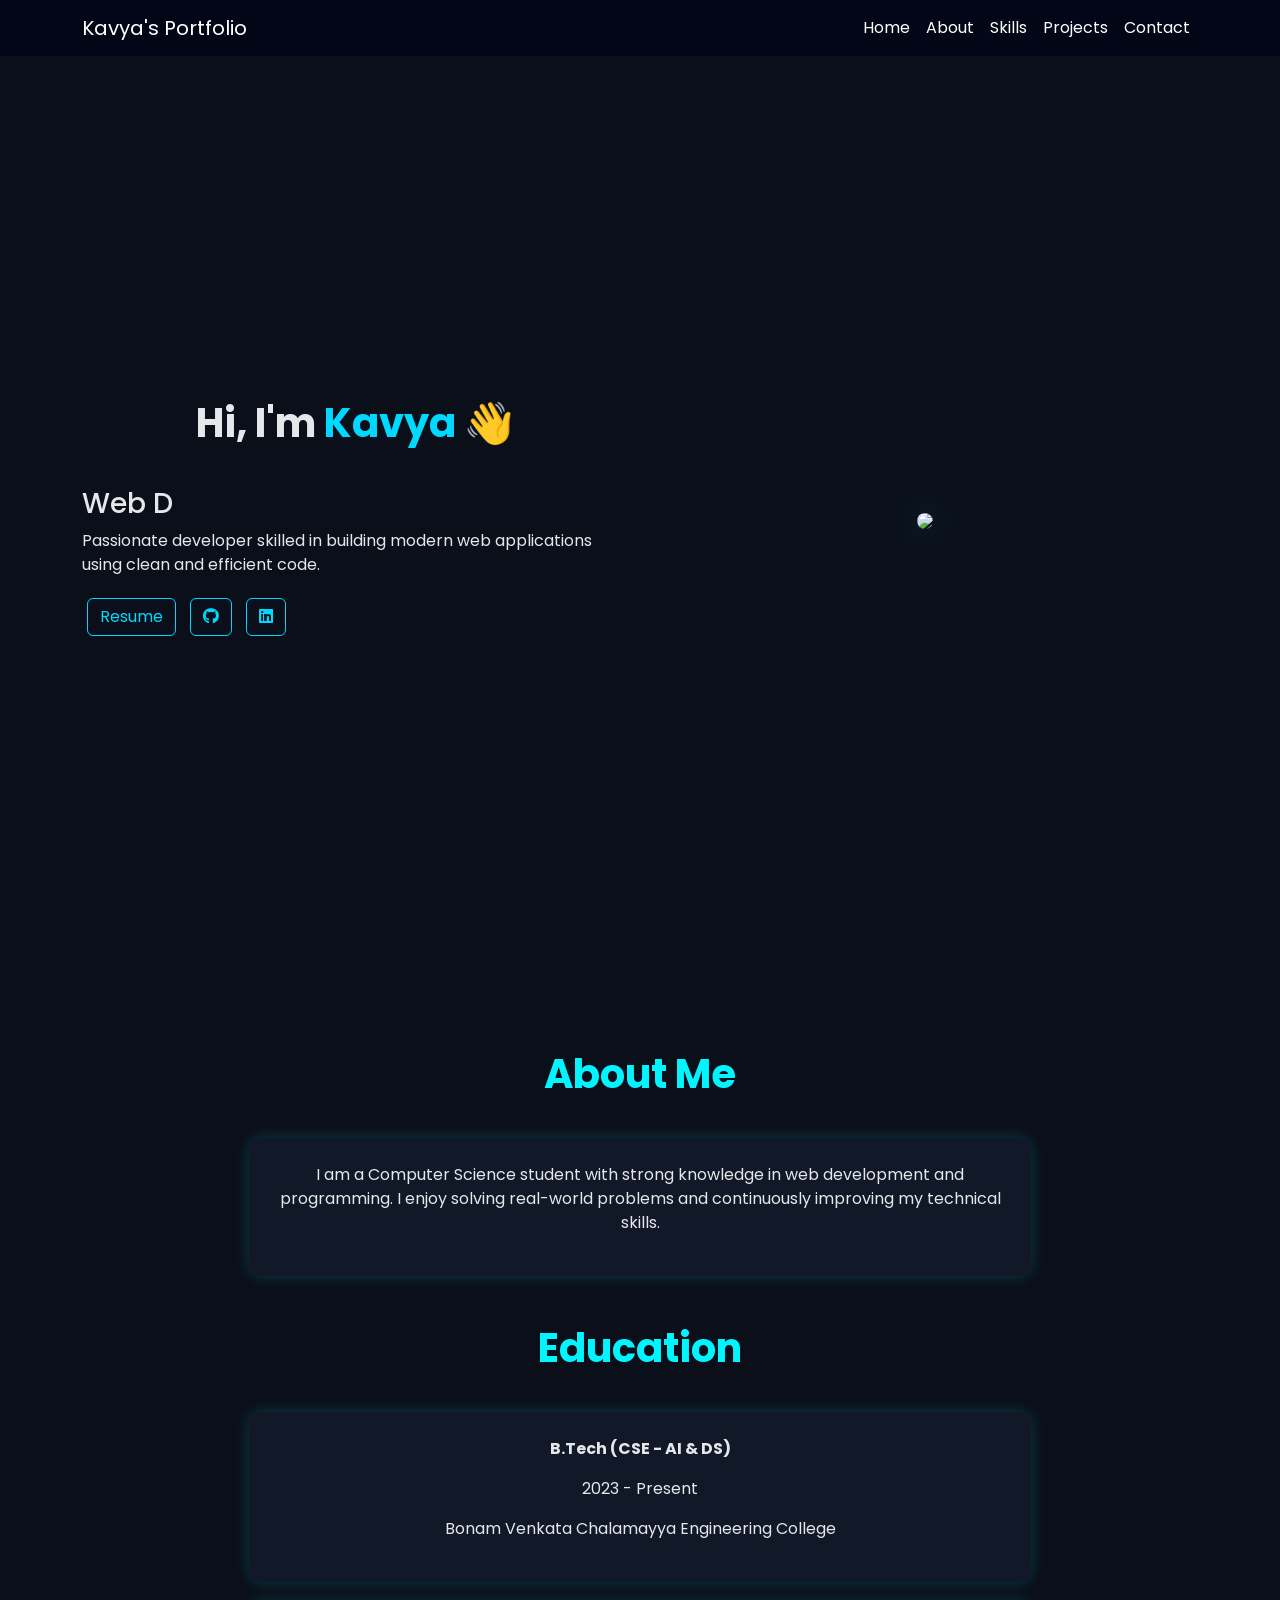
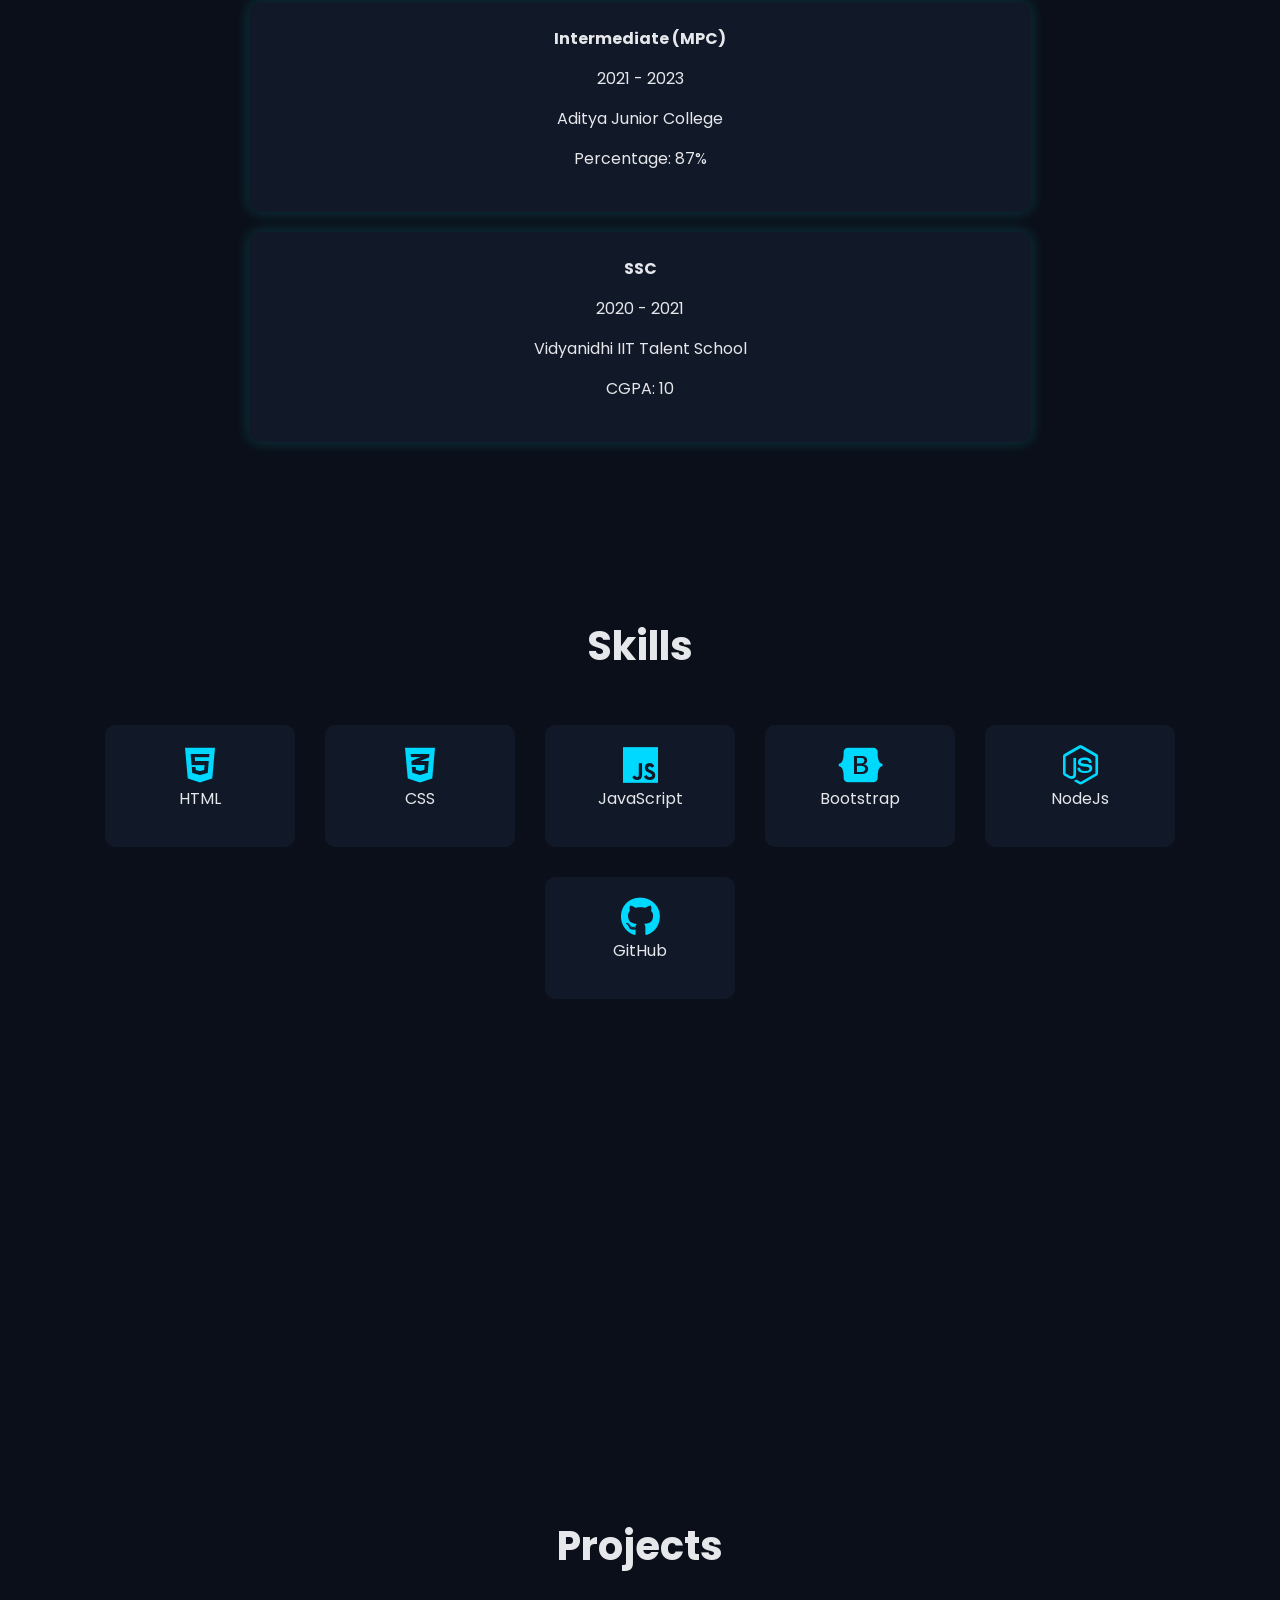
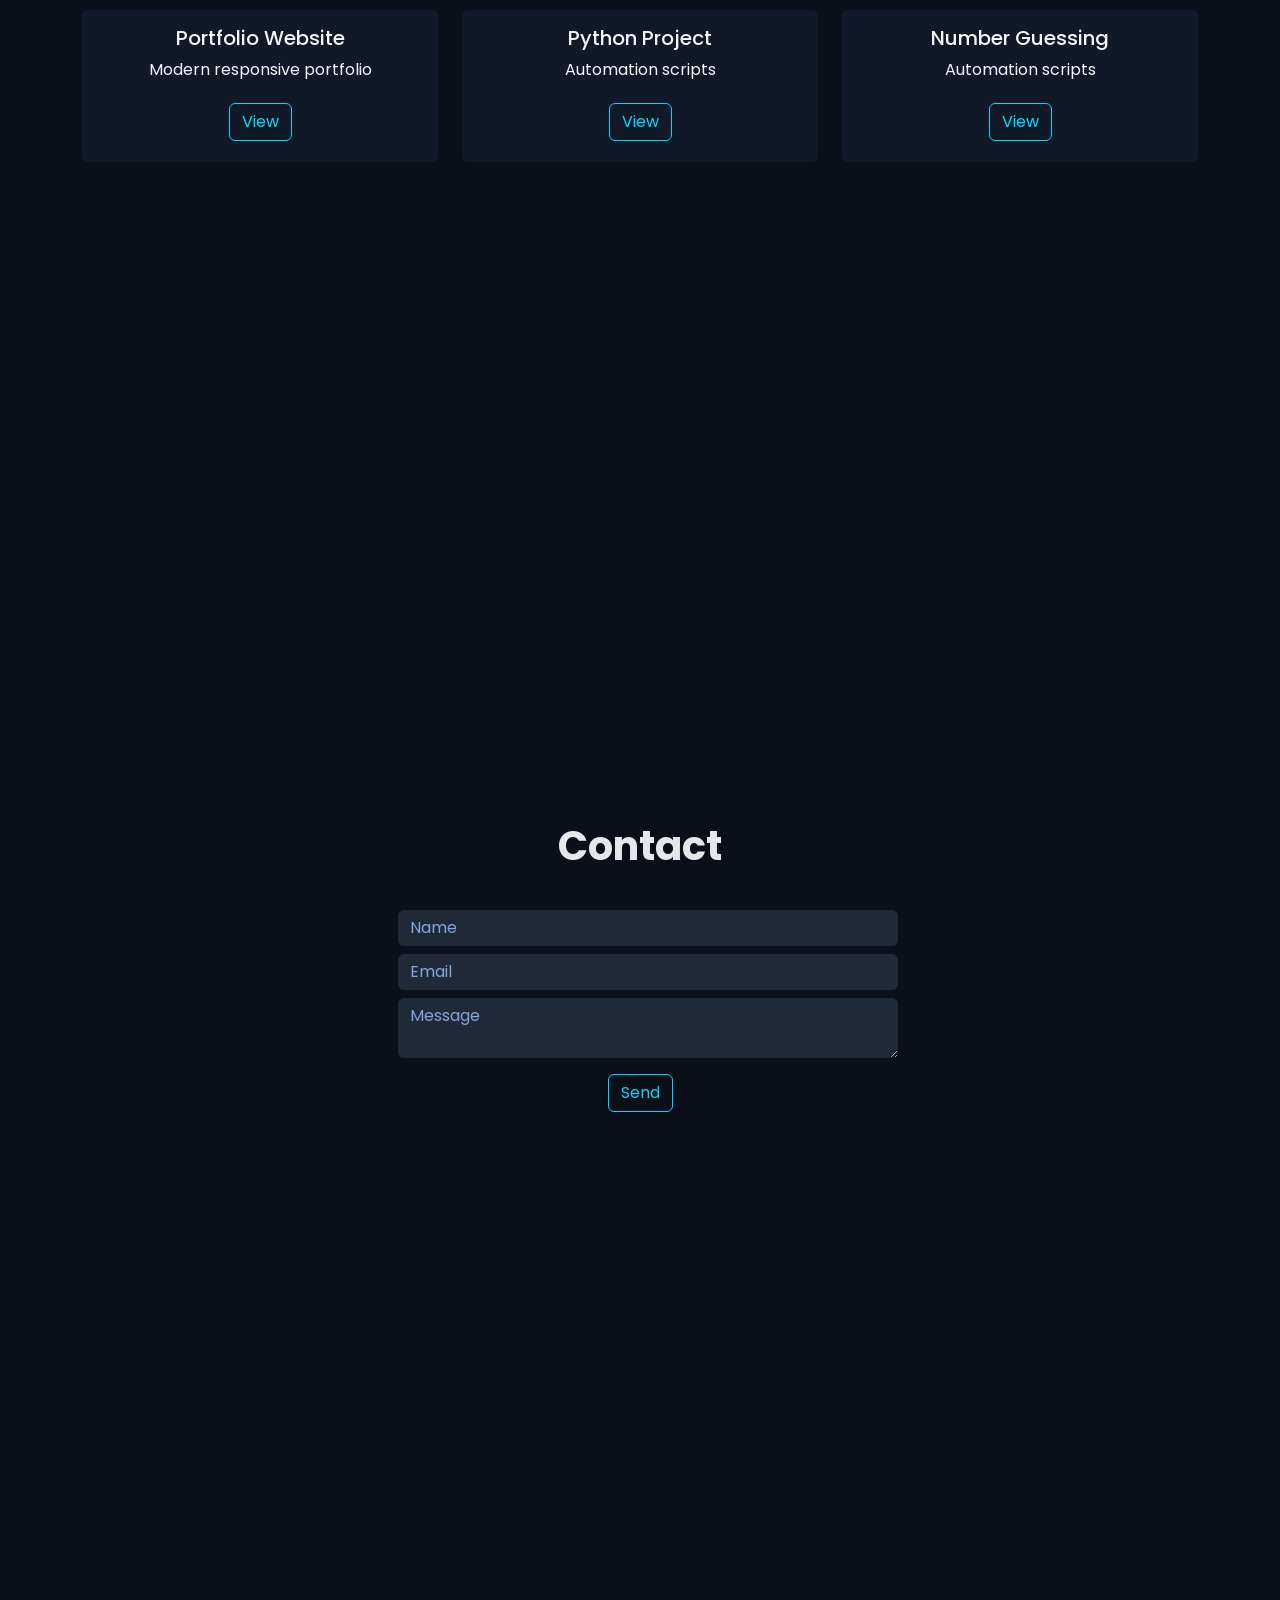
==== portfolio.html @ 332cfcb6 "first commit" ====
<!DOCTYPE html>
<html lang="en">
<head>
<meta charset="UTF-8">
<meta name="viewport" content="width=device-width, initial-scale=1.0">

<title>Kavya Portfolio</title>

<link href="https://fonts.googleapis.com/css2?family=Poppins:wght@300;400;600;700&display=swap" rel="stylesheet">

<link href="https://cdn.jsdelivr.net/npm/bootstrap@5.3.0/dist/css/bootstrap.min.css" rel="stylesheet">

<link href="https://unpkg.com/aos@2.3.1/dist/aos.css" rel="stylesheet">

<link rel="stylesheet" href="https://cdnjs.cloudflare.com/ajax/libs/font-awesome/6.5.0/css/all.min.css">

<link rel="stylesheet" href="portfolio.css">
</head>

<body>

<nav class="navbar navbar-expand-lg fixed-top">
<div class="container">
<a class="navbar-brand text-white">Kavya's Portfolio</a>

<ul class="navbar-nav ms-auto align-items-center">
<li><a class="nav-link text-white" href="#home">Home</a></li>
<li><a class="nav-link text-white" href="#about">About</a></li>
<li><a class="nav-link text-white" href="#skills">Skills</a></li>
<li><a class="nav-link text-white" href="#projects">Projects</a></li>
<li><a class="nav-link text-white" href="#contact">Contact</a></li>
</ul>
</div>
</nav>

<section id="home" class="section">
<div class="container">
<div class="row align-items-center">

<div class="col-md-6">
<h1>Hi, I'm <span class="highlight">Kavya</span> 👋</h1>
<h3 id="typing"></h3>

<p>
Passionate developer skilled in building modern web applications using clean and efficient code.
</p>

<a href="../Merged_20260314_2039.pdf" class="btn btn-custom">Resume</a>
<a href="https://github.com/dashboard" class="btn btn-custom"><i class="fab fa-github"></i></a>
<a href="https://www.linkedin.com/in/satya-kavyasri-kommula-8b9a56317/" class="btn btn-custom"><i class="fab fa-linkedin"></i></a>
</div>

<div class="col-md-6 text-center">
<img src="https://i.imgur.com/8Km9tLL.jpg" class="profile-img">
</div>

</div>
</div>
</section>

<!-- ABOUT -->
<section id="about" class="section text-center">
<div class="container">

<h1 class="section-title">About Me</h1>

<div class="card-box">
<p>
I am a Computer Science student with strong knowledge in web development and programming.
I enjoy solving real-world problems and continuously improving my technical skills.
</p>
</div>

<h1 class="section-title mt-5">Education</h1>

<div class="card-box">
<p><strong>B.Tech (CSE - AI & DS)</strong></p>
<p>2023 - Present</p>
<p>Bonam Venkata Chalamayya Engineering College</p>
</div>

<div class="card-box">
<p><strong>Intermediate (MPC)</strong></p>
<p>2021 - 2023</p>
<p>Aditya Junior College</p>
<p>Percentage: 87%</p>
</div>

<div class="card-box">
<p><strong>SSC</strong></p>
<p>2020 - 2021</p>
<p>Vidyanidhi IIT Talent School</p>
<p>CGPA: 10</p>
</div>

</div>
</section>

<section id="skills" class="section text-center">
<div class="container">

<h1>Skills</h1>

<div class="row justify-content-center">

<div class="col-md-2 skill-card"><i class="fab fa-html5"></i><p>HTML</p></div>
<div class="col-md-2 skill-card"><i class="fab fa-css3-alt"></i><p>CSS</p></div>
<div class="col-md-2 skill-card"><i class="fab fa-js"></i><p>JavaScript</p></div>
<div class="col-md-2 skill-card"><i class="fab fa-bootstrap"></i><p>Bootstrap</p></div>
<div class="col-md-2 skill-card"><i class="fab fa-node-js"></i><p>NodeJs</p></div>
<div class="col-md-2 skill-card"><i class="fab fa-github"></i><p>GitHub</p></div>

</div>
</div>
</section>

<!-- PROJECTS -->
<section id="projects" class="section text-center">
<div class="container">

<h1 >Projects</h1>

<div class="row justify-content-center">

<div class="col-md-4">
<div class="card">
<div class="card-body"  style="color: whitesmoke;">
<h5>Portfolio Website</h5>
<p>Modern responsive portfolio</p>
<a href="#" class="btn btn-custom">View</a>
</div>
</div>
</div>

<div class="col-md-4">
<div class="card">
<div class="card-body" style="color: whitesmoke;">
<h5>Python Project</h5>
<p>Automation scripts</p>
<a href="#" class="btn btn-custom">View</a>
</div>
</div>
</div>

<div class="col-md-4">
<div class="card">
<div class="card-body" style="color: whitesmoke;">
<h5>Number Guessing</h5>
<p>Automation scripts</p>
<a href="#" class="btn btn-custom">View</a>
</div>
</div>
</div>

</div>
</div>
</section>

<!-- CONTACT -->
<section id="contact" class="section text-center">
<div class="container">

<h1>Contact</h1>

<form class="contact-form">
<input class="form-control m-2" placeholder="Name">
<input class="form-control m-2" placeholder="Email">
<textarea class="form-control m-2" placeholder="Message"></textarea>
<button class="btn btn-custom m-2">Send</button>
</form>

</div>
</section>

<script src="https://unpkg.com/aos@2.3.1/dist/aos.js"></script>
<script>
AOS.init();

// Typing Effect
const text = ["Web Developer", "Python Developer", "Problem Solver"];
let i=0,j=0,current="",isDeleting=false;

function type(){
current=text[i];
document.getElementById("typing").textContent=current.substring(0,j);

if(!isDeleting && j<current.length) j++;
else if(isDeleting && j>0) j--;
else{
isDeleting=!isDeleting;
if(!isDeleting) i=(i+1)%text.length;
}
setTimeout(type,isDeleting?50:100);
}
type();
</script>

</body>
</html>
---- portfolio.css ----
body{
    margin:0;
    font-family:'Poppins',sans-serif;
    background:#0b0f19;
    color:#e5e7eb;
    padding-top:70px;
}

/* NAVBAR */
.navbar{
    background:#020617;
    backdrop-filter: blur(10px);
}

/* SECTION */
.section{
    min-height:100vh;
    padding:100px 0;
    display:flex;
    align-items:flex-start;
}

/* HOME CENTER ALIGN */
#home{
    align-items:center;
}

/* HEADINGS */
.section h1{
    width:100%;
    text-align:center;
    margin-bottom:40px;
    font-weight:700;
}

/* TEXT */
.highlight{
    color:#00d9ff;
}

/* IMAGE */
.profile-img{
    width:250px;
    border-radius:20px;
    box-shadow:0 0 40px rgba(0,217,255,0.4);
}

/* BUTTON */
.btn-custom{
    border:1px solid #00d9ff;
    color:#00d9ff;
    margin:5px;
}
.btn-custom:hover{
    background:#00d9ff;
    color:#000;
    transform:scale(1.1);
}

/* SKILLS */
.skill-card{
    margin:15px;
    padding:20px;
    background:#111827;
    border-radius:10px;
    transition:0.3s;
}
.skill-card i{
    font-size:40px;
    color:#00d9ff;
}
.skill-card:hover{
    transform:translateY(-10px);
}

/* CARD */
.card{
    background:#111827;
    border:none;
    transition:0.3s;
}
.card:hover{
    transform:scale(1.05);
    box-shadow:0 0 20px rgba(0,217,255,0.3);
}

/* FORM */
.contact-form{
    width:100%;
    max-width:500px;
    margin:auto;
}
.form-control{
    background:#1f2937;
    border:none;
    color:white;
}
.form-control::placeholder{
    color:#83a5e0;
}

/* SMOOTH SCROLL */
html{
    scroll-behavior:smooth;
}
.section {
    padding: 80px 0;
    background: #0B0F19;
}

.section-title {
    color: #00F5FF;
    margin-bottom: 20px;
}

/* CARD STYLE */
.card-box {
    background: #111827;
    color: #E5E7EB;
    padding: 25px;
    margin: 20px auto;
    border-radius: 12px;
    width: 70%;
    box-shadow: 0 0 15px rgba(0, 245, 255, 0.2);
    transition: 0.3s;
}

/* HOVER EFFECT */
.card-box:hover {
    transform: translateY(-5px);
    box-shadow: 0 0 25px rgba(0, 245, 255, 0.6);
}
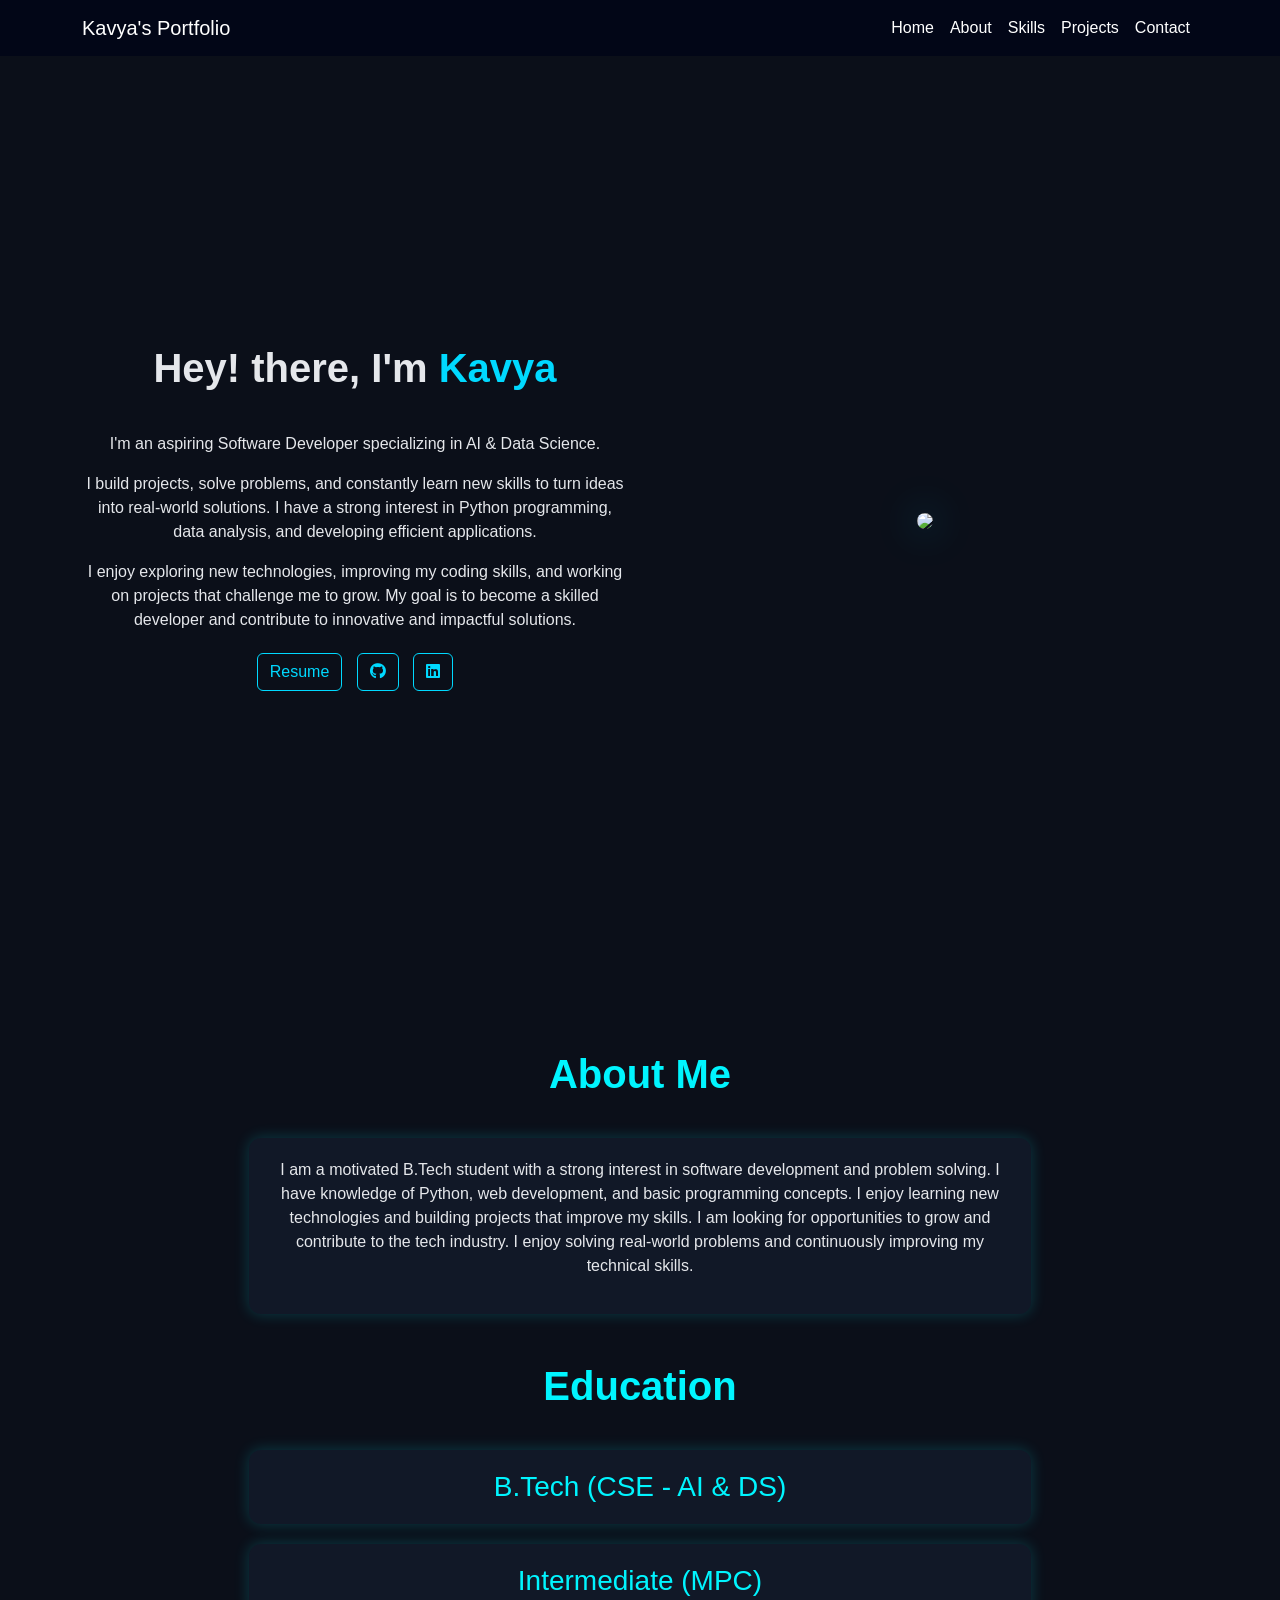
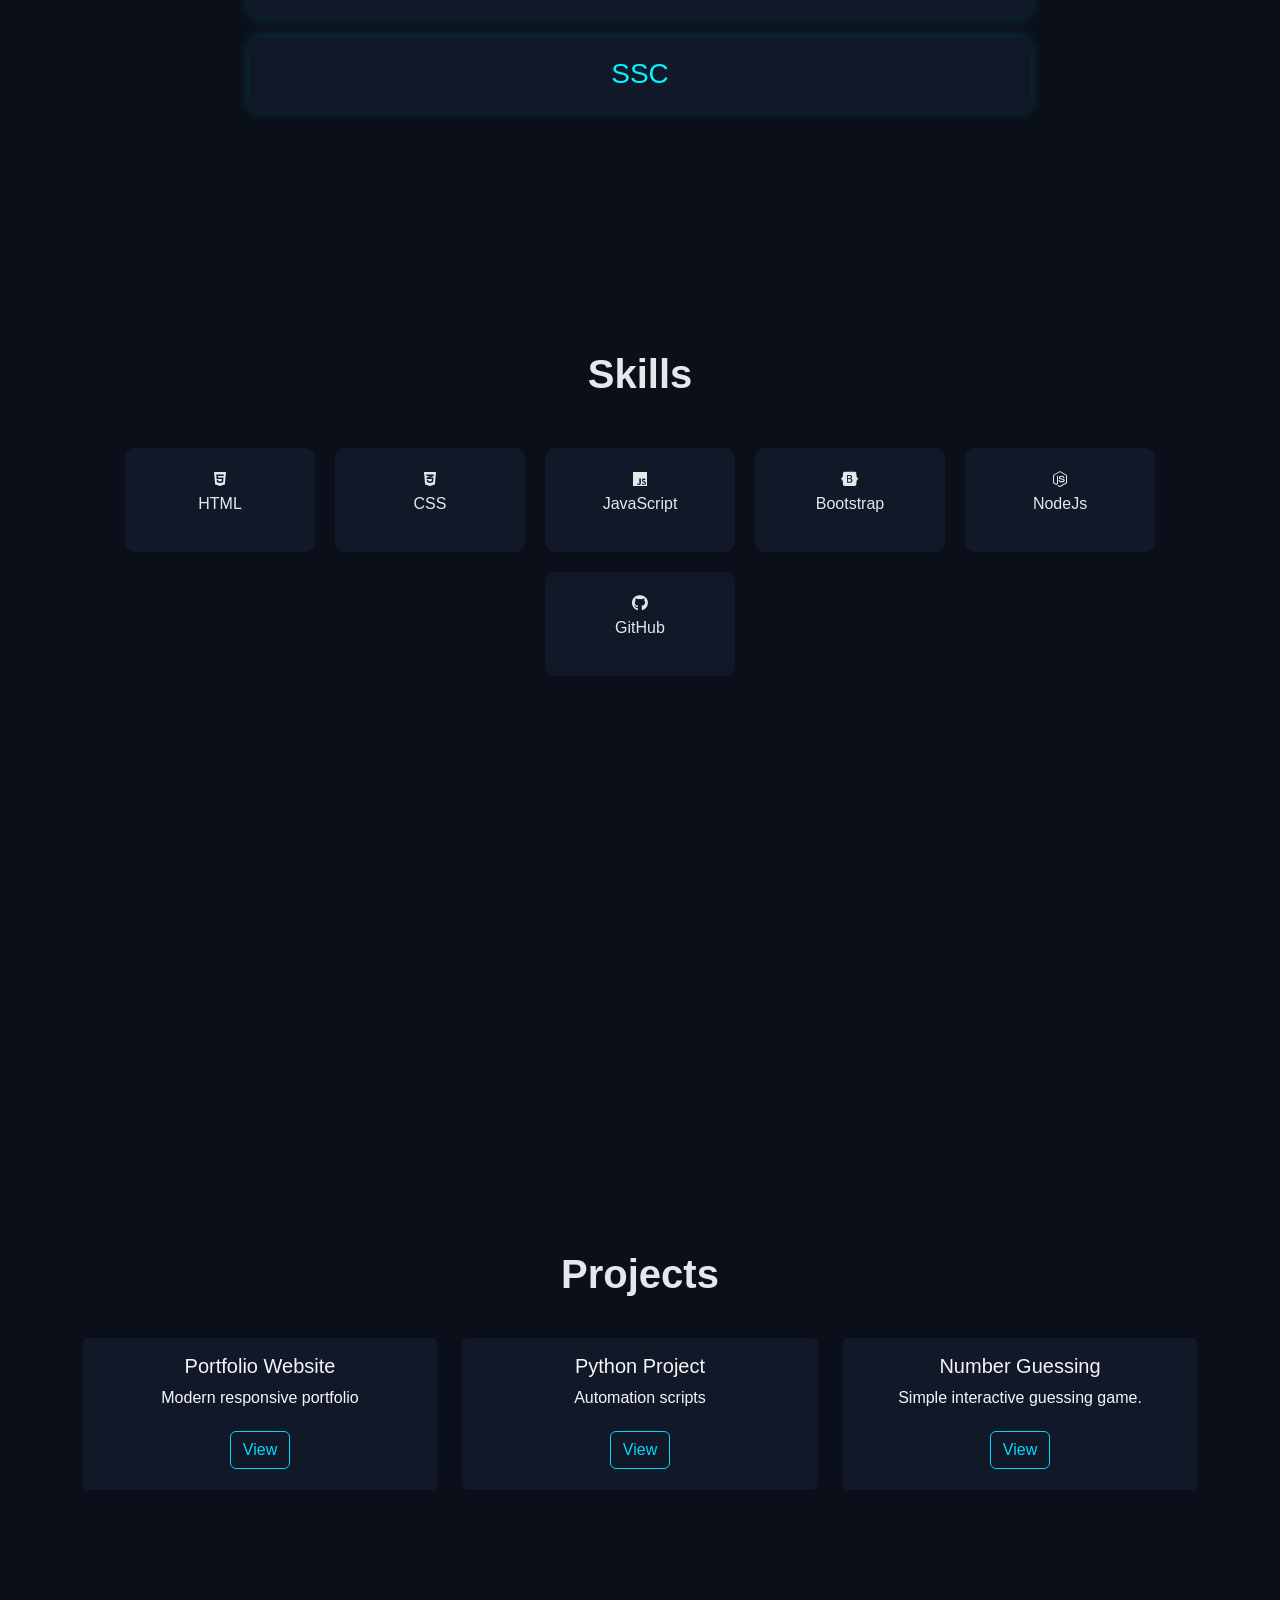
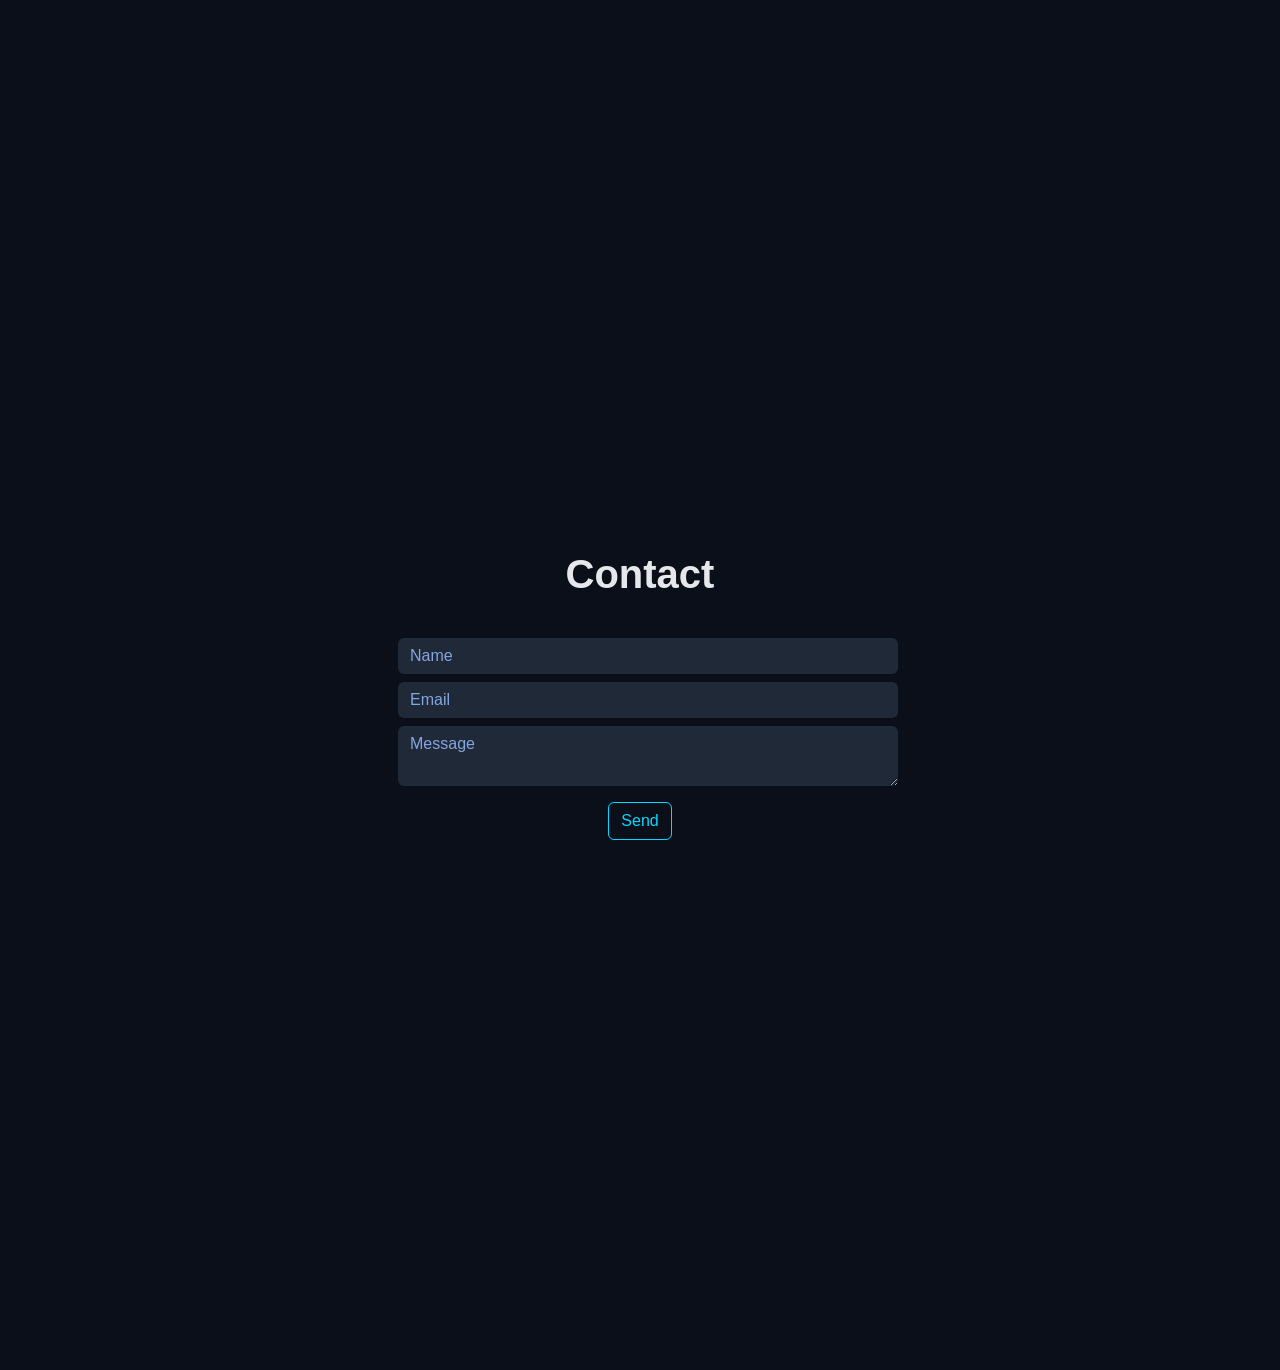
==== commit 6652ca11: "first commit" ====
--- a/portfolio.html
+++ b/portfolio.html
@@ -6,11 +6,11 @@
 
 <title>Kavya Portfolio</title>
 
-<link href="https://fonts.googleapis.com/css2?family=Poppins:wght@300;400;600;700&display=swap" rel="stylesheet">
+<!-- <link href="https://fonts.googleapis.com/css2?family=Poppins:wght@300;400;600;700&display=swap" rel="stylesheet"> -->
 
 <link href="https://cdn.jsdelivr.net/npm/bootstrap@5.3.0/dist/css/bootstrap.min.css" rel="stylesheet">
 
-<link href="https://unpkg.com/aos@2.3.1/dist/aos.css" rel="stylesheet">
+<!-- <link href="https://unpkg.com/aos@2.3.1/dist/aos.css" rel="stylesheet"> -->
 
 <link rel="stylesheet" href="https://cdnjs.cloudflare.com/ajax/libs/font-awesome/6.5.0/css/all.min.css">
 
@@ -37,28 +37,38 @@
 <div class="container">
 <div class="row align-items-center">
 
-<div class="col-md-6">
-<h1>Hi, I'm <span class="highlight">Kavya</span> 👋</h1>
-<h3 id="typing"></h3>
-
-<p>
-Passionate developer skilled in building modern web applications using clean and efficient code.
-</p>
-
-<a href="../Merged_20260314_2039.pdf" class="btn btn-custom">Resume</a>
+<div class="col-md-6 text-center text-md-start">
+<h1 >Hey! there, I'm <span class="highlight">Kavya</span></h1>
+<div class="col-md-12 text-center text-md-center ">
+
+<p >        I'm an aspiring Software Developer specializing in AI & Data Science.</p>
+
+<p>         I build projects, solve problems, and constantly learn new skills to turn ideas into real-world solutions.
+     I have a strong interest in Python programming, data analysis, and developing efficient applications.</p>
+
+
+<p>         I enjoy exploring new technologies, improving my coding skills, and working on projects that challenge me to grow. 
+My goal is to become a skilled developer and contribute to innovative and impactful solutions.</p>
+
+</div>
+<div class="col-md-12 text-center">
+<a href="../Merged_20260314_2039.pdf" class="btn btn-custom"  >Resume</a>
 <a href="https://github.com/dashboard" class="btn btn-custom"><i class="fab fa-github"></i></a>
 <a href="https://www.linkedin.com/in/satya-kavyasri-kommula-8b9a56317/" class="btn btn-custom"><i class="fab fa-linkedin"></i></a>
 </div>
-
-<div class="col-md-6 text-center">
-<img src="https://i.imgur.com/8Km9tLL.jpg" class="profile-img">
-</div>
-
-</div>
-</div>
-</section>
-
-<!-- ABOUT -->
+</div>
+
+
+
+<div class="col-md-6  text-center">
+<img src="https://cdn.imgbin.com/19/10/0/imgbin-computer-icons-user-profile-avatar-woman-young-sXPMucRC4vTEXJzgE18RGfSe0.jpg" class="profile-img">
+</div>
+
+</div>
+</div>
+</section>
+
+
 <section id="about" class="section text-center">
 <div class="container">
 
@@ -66,7 +76,7 @@
 
 <div class="card-box">
 <p>
-I am a Computer Science student with strong knowledge in web development and programming.
+I am a motivated B.Tech student with a strong interest in software development and problem solving. I have knowledge of Python, web development, and basic programming concepts. I enjoy learning new technologies and building projects that improve my skills. I am looking for opportunities to grow and contribute to the tech industry.
 I enjoy solving real-world problems and continuously improving my technical skills.
 </p>
 </div>
@@ -74,25 +84,29 @@
 <h1 class="section-title mt-5">Education</h1>
 
 <div class="card-box">
-<p><strong>B.Tech (CSE - AI & DS)</strong></p>
-<p>2023 - Present</p>
-<p>Bonam Venkata Chalamayya Engineering College</p>
-</div>
-
-<div class="card-box">
-<p><strong>Intermediate (MPC)</strong></p>
-<p>2021 - 2023</p>
-<p>Aditya Junior College</p>
-<p>Percentage: 87%</p>
-</div>
-
-<div class="card-box">
-<p><strong>SSC</strong></p>
-<p>2020 - 2021</p>
-<p>Vidyanidhi IIT Talent School</p>
-<p>CGPA: 10</p>
-</div>
-
+    <h3>B.Tech (CSE - AI & DS)</h3>
+    <div class="card-content">
+        <p>2023 - Present</p>
+        <p>Bonam Venkata Chalamayya Engineering College</p>
+    </div>
+</div>
+
+<div class="card-box">
+    <h3>Intermediate (MPC)</h3>
+    <div class="card-content">
+        <p>2021 - 2023</p>
+        <p>Aditya Junior College</p>
+        <p>Percentage: 87%</p>
+    </div>
+</div>
+
+<div class="card-box">
+    <h3>SSC</h3>
+    <div class="card-content">
+        <p>2020 - 2021</p>
+        <p>Vidyanidhi IIT Talent School</p>
+        <p>CGPA: 10</p>
+    </div>
 </div>
 </section>
 
@@ -103,18 +117,83 @@
 
 <div class="row justify-content-center">
 
-<div class="col-md-2 skill-card"><i class="fab fa-html5"></i><p>HTML</p></div>
-<div class="col-md-2 skill-card"><i class="fab fa-css3-alt"></i><p>CSS</p></div>
-<div class="col-md-2 skill-card"><i class="fab fa-js"></i><p>JavaScript</p></div>
-<div class="col-md-2 skill-card"><i class="fab fa-bootstrap"></i><p>Bootstrap</p></div>
-<div class="col-md-2 skill-card"><i class="fab fa-node-js"></i><p>NodeJs</p></div>
-<div class="col-md-2 skill-card"><i class="fab fa-github"></i><p>GitHub</p></div>
-
-</div>
-</div>
-</section>
-
-<!-- PROJECTS -->
+<div class="col-md-2 skill-card">
+    <i class="fab fa-html5"></i>
+    <p>HTML</p>
+
+    <div class="skill-info">
+        <p>Strong in structure, forms, semantic tags</p>
+        <div class="progress">
+            <div class="progress-bar" style="width:90%">90%</div>
+        </div>
+    </div>
+</div>
+
+<div class="col-md-2 skill-card">
+    <i class="fab fa-css3-alt"></i>
+    <p>CSS</p>
+
+    <div class="skill-info">
+        <p>Flexbox, Grid, responsive design</p>
+        <div class="progress">
+            <div class="progress-bar" style="width:85%">85%</div>
+        </div>
+    </div>
+</div>
+
+<div class="col-md-2 skill-card">
+    <i class="fab fa-js"></i>
+    <p>JavaScript</p>
+
+    <div class="skill-info">
+        <p>DOM, events, basic logic</p>
+        <div class="progress">
+            <div class="progress-bar" style="width:75%">75%</div>
+        </div>
+    </div>
+</div>
+
+<div class="col-md-2 skill-card">
+    <i class="fab fa-bootstrap"></i>
+    <p>Bootstrap</p>
+
+    <div class="skill-info">
+        <p>Responsive UI & components</p>
+        <div class="progress">
+            <div class="progress-bar" style="width:80%">80%</div>
+        </div>
+    </div>
+</div>
+
+<div class="col-md-2 skill-card">
+    <i class="fab fa-node-js"></i>
+    <p>NodeJs</p>
+
+    <div class="skill-info">
+        <p>Basics of backend & APIs</p>
+        <div class="progress">
+            <div class="progress-bar" style="width:65%">65%</div>
+        </div>
+    </div>
+</div>
+
+<div class="col-md-2 skill-card">
+    <i class="fab fa-github"></i>
+    <p>GitHub</p>
+
+    <div class="skill-info">
+        <p>Version control & repos</p>
+        <div class="progress">
+            <div class="progress-bar" style="width:80%">80%</div>
+        </div>
+    </div>
+</div>
+
+</div>
+</div>
+</section>
+
+
 <section id="projects" class="section text-center">
 <div class="container">
 
@@ -146,7 +225,7 @@
 <div class="card">
 <div class="card-body" style="color: whitesmoke;">
 <h5>Number Guessing</h5>
-<p>Automation scripts</p>
+<p>Simple interactive guessing game.</p>
 <a href="#" class="btn btn-custom">View</a>
 </div>
 </div>
@@ -156,43 +235,44 @@
 </div>
 </section>
 
-<!-- CONTACT -->
+
 <section id="contact" class="section text-center">
 <div class="container">
 
 <h1>Contact</h1>
 
-<form class="contact-form">
-<input class="form-control m-2" placeholder="Name">
-<input class="form-control m-2" placeholder="Email">
-<textarea class="form-control m-2" placeholder="Message"></textarea>
-<button class="btn btn-custom m-2">Send</button>
+<form class="contact-form" id="contactForm">
+<input id="name" class="form-control m-2" placeholder="Name">
+<input id="email" class="form-control m-2" placeholder="Email">
+<textarea id="message" class="form-control m-2" placeholder="Message"></textarea>
+
+<button type="submit" class="btn btn-custom m-2">Send</button>
+
+<p id="formMsg"></p>
 </form>
 
 </div>
 </section>
 
-<script src="https://unpkg.com/aos@2.3.1/dist/aos.js"></script>
 <script>
-AOS.init();
-
-// Typing Effect
-const text = ["Web Developer", "Python Developer", "Problem Solver"];
-let i=0,j=0,current="",isDeleting=false;
-
-function type(){
-current=text[i];
-document.getElementById("typing").textContent=current.substring(0,j);
-
-if(!isDeleting && j<current.length) j++;
-else if(isDeleting && j>0) j--;
-else{
-isDeleting=!isDeleting;
-if(!isDeleting) i=(i+1)%text.length;
-}
-setTimeout(type,isDeleting?50:100);
-}
-type();
+document.getElementById("contactForm").addEventListener("submit", function(e){
+    e.preventDefault();
+
+    let name = document.getElementById("name").value.trim();
+    let email = document.getElementById("email").value.trim();
+    let message = document.getElementById("message").value.trim();
+    let msg = document.getElementById("formMsg");
+
+    if(name === "" || email === "" || message === ""){
+        msg.style.color = "red";
+        msg.textContent = "Please fill all fields!";
+    } else {
+        msg.style.color = "#00F5FF";
+        msg.textContent = "Message Submitted Successfully!";
+        
+        document.getElementById("contactForm").reset();
+    }
+});
 </script>
 
 </body>
--- a/portfolio.css
+++ b/portfolio.css
@@ -6,13 +6,11 @@
     padding-top:70px;
 }
 
-/* NAVBAR */
 .navbar{
     background:#020617;
     backdrop-filter: blur(10px);
 }
 
-/* SECTION */
 .section{
     min-height:100vh;
     padding:100px 0;
@@ -20,12 +18,10 @@
     align-items:flex-start;
 }
 
-/* HOME CENTER ALIGN */
 #home{
     align-items:center;
 }
 
-/* HEADINGS */
 .section h1{
     width:100%;
     text-align:center;
@@ -33,23 +29,26 @@
     font-weight:700;
 }
 
-/* TEXT */
 .highlight{
     color:#00d9ff;
 }
 
-/* IMAGE */
 .profile-img{
-    width:250px;
+    width:400px;
+    height: auto;
     border-radius:20px;
     box-shadow:0 0 40px rgba(0,217,255,0.4);
 }
 
-/* BUTTON */
 .btn-custom{
     border:1px solid #00d9ff;
     color:#00d9ff;
     margin:5px;
+    align-items:center;
+    gap:10px;
+
+    
+
 }
 .btn-custom:hover{
     background:#00d9ff;
@@ -57,23 +56,51 @@
     transform:scale(1.1);
 }
 
-/* SKILLS */
-.skill-card{
-    margin:15px;
+ .skill-card{
+    background:#111827;
+    margin:10px;
     padding:20px;
-    background:#111827;
     border-radius:10px;
+    position:relative;
+    overflow:hidden;
+    cursor:pointer;
     transition:0.3s;
 }
-.skill-card i{
-    font-size:40px;
-    color:#00d9ff;
-}
+
 .skill-card:hover{
-    transform:translateY(-10px);
+    transform:scale(1.1);
 }
 
-/* CARD */
+.skill-info{
+    position:absolute;
+    bottom:-100%;
+    left:0;
+    width:100%;
+    background:#020617;
+    padding:10px;
+    transition:0.4s;
+    font-size:12px;
+}
+
+.skill-card:hover .skill-info{
+    bottom:0;
+}
+
+.progress{
+    height:8px;
+    background:#333;
+    border-radius:5px;
+    margin-top:5px;
+}
+
+.progress-bar{
+    background:#00F5FF;
+    height:100%;
+    text-align:center;
+    font-size:10px;
+    color:black;
+}
+
 .card{
     background:#111827;
     border:none;
@@ -84,7 +111,6 @@
     box-shadow:0 0 20px rgba(0,217,255,0.3);
 }
 
-/* FORM */
 .contact-form{
     width:100%;
     max-width:500px;
@@ -99,7 +125,7 @@
     color:#83a5e0;
 }
 
-/* SMOOTH SCROLL */
+
 html{
     scroll-behavior:smooth;
 }
@@ -113,20 +139,42 @@
     margin-bottom: 20px;
 }
 
-/* CARD STYLE */
 .card-box {
     background: #111827;
     color: #E5E7EB;
-    padding: 25px;
+    padding: 20px;
     margin: 20px auto;
     border-radius: 12px;
     width: 70%;
+    text-align: center;
+    cursor: pointer;
     box-shadow: 0 0 15px rgba(0, 245, 255, 0.2);
     transition: 0.3s;
 }
 
-/* HOVER EFFECT */
+
+.card-box h3 {
+    color: #00F5FF;
+    margin: 0;
+}
+
+.card-content {
+    max-height: 0;
+    overflow: hidden;
+    transition: 0.4s ease;
+}
+
+.card-box:hover .card-content {
+    max-height: 200px;
+    margin-top: 10px;
+}
+
+
 .card-box:hover {
     transform: translateY(-5px);
     box-shadow: 0 0 25px rgba(0, 245, 255, 0.6);
+}
+#formMsg{
+    margin-top:10px;
+    font-weight:bold;
 }
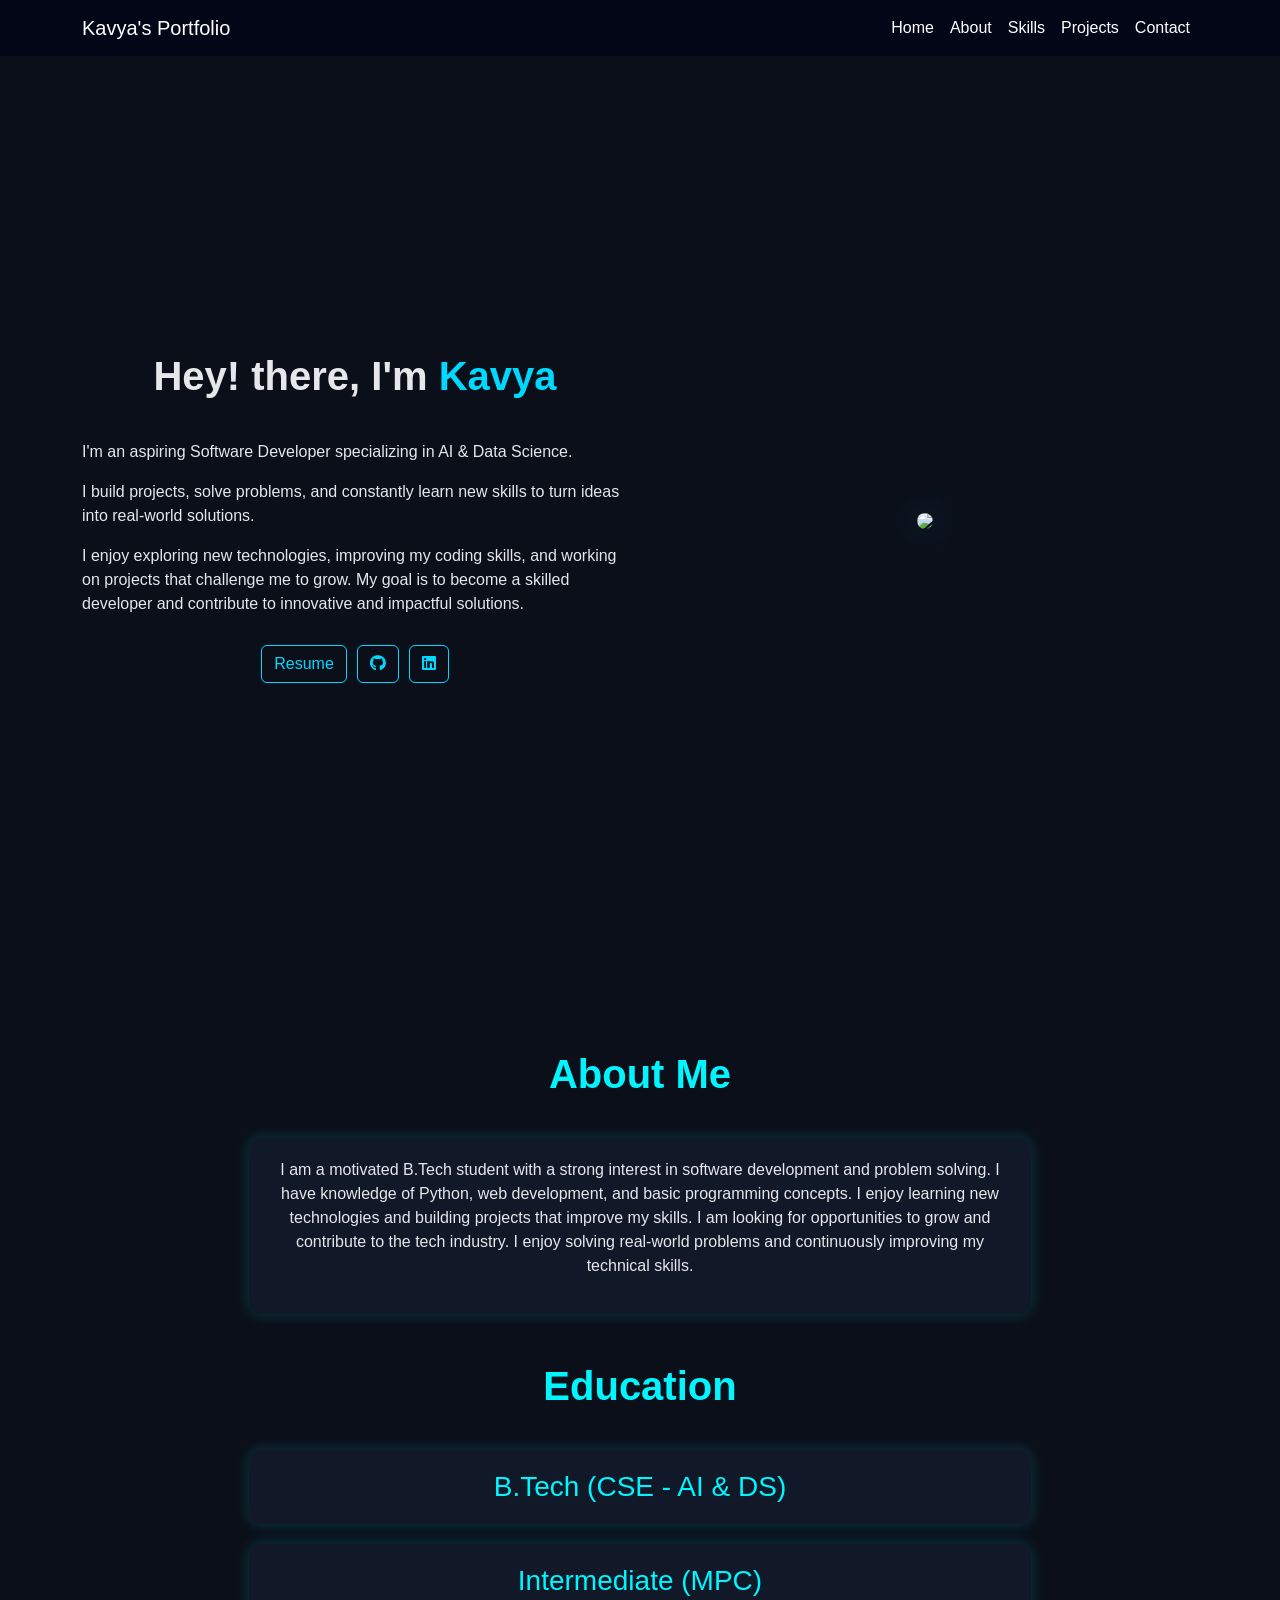
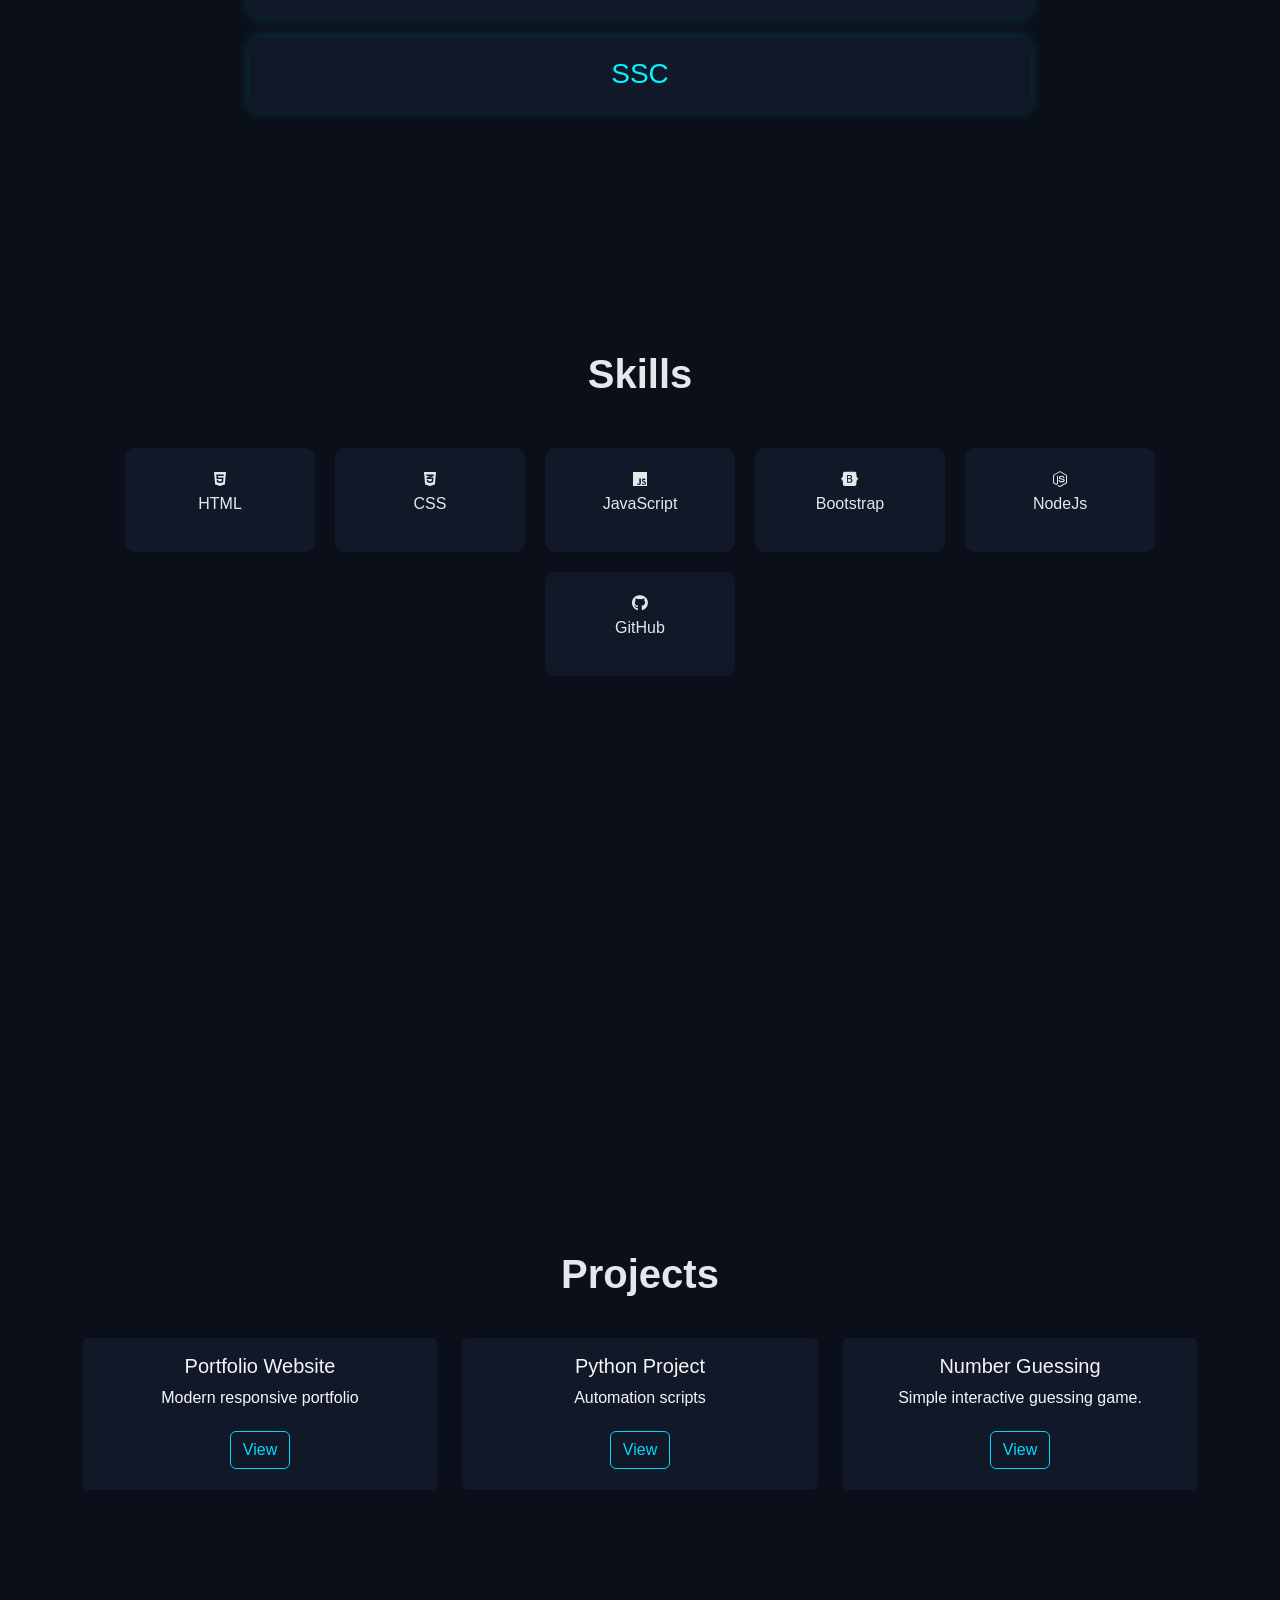
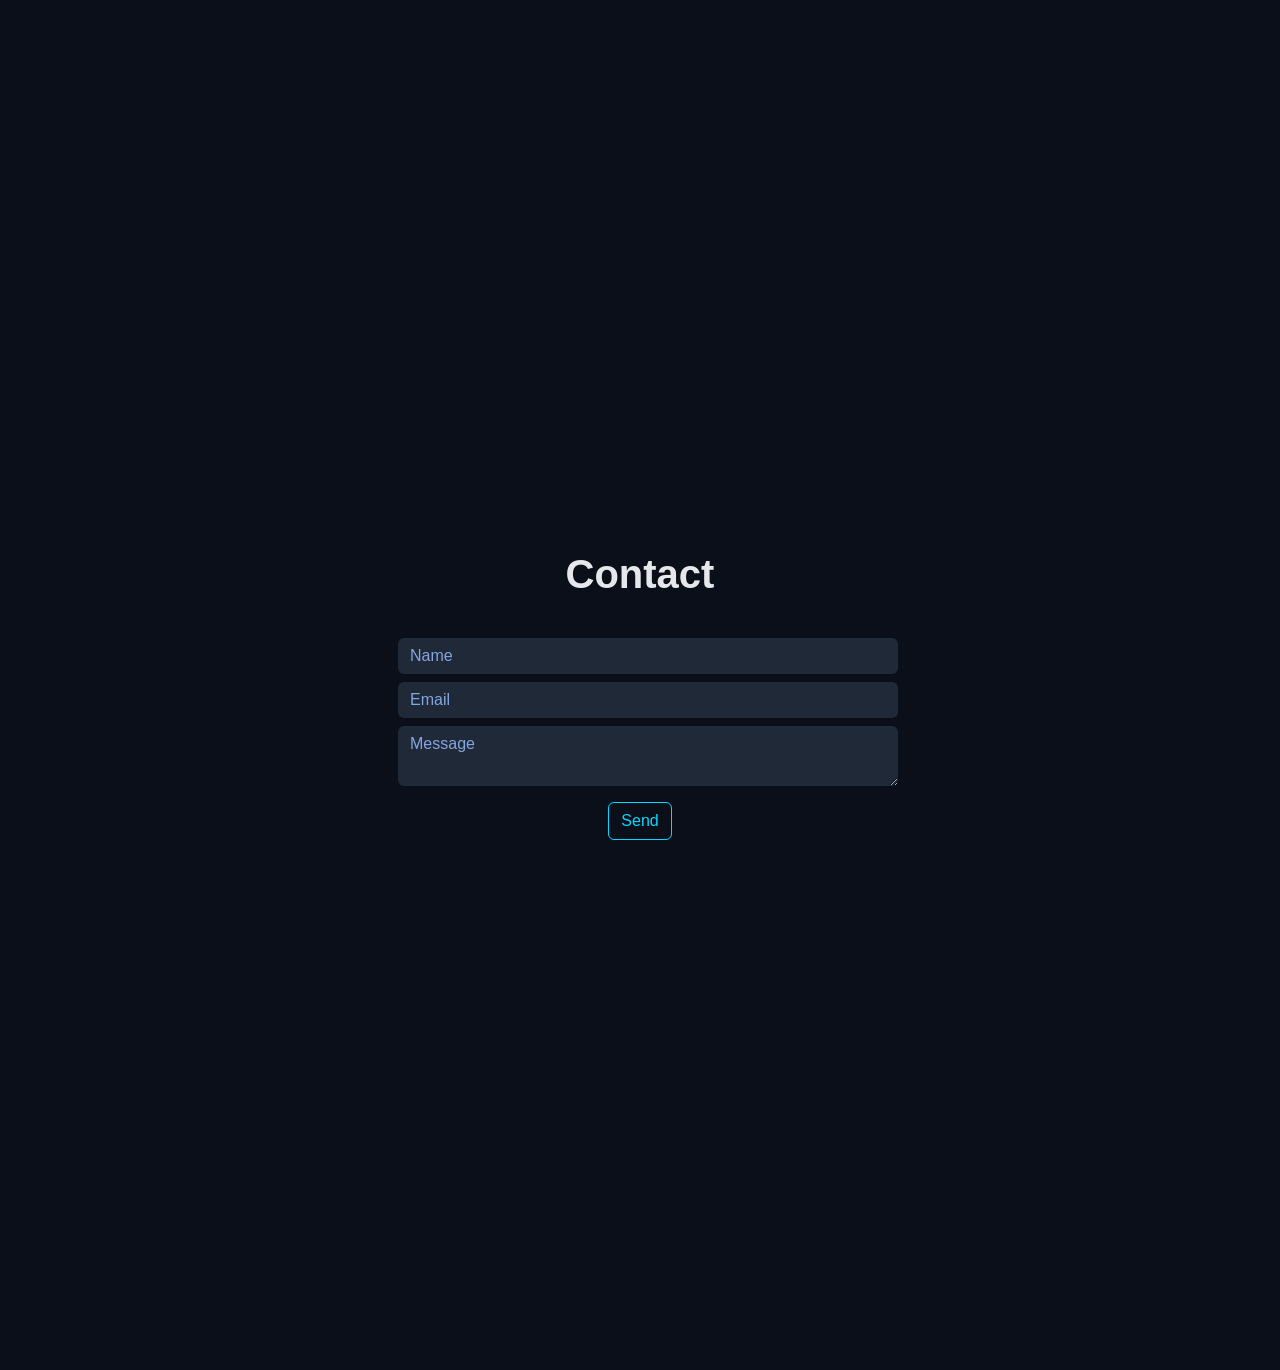
==== commit 6a3b4d27: "first commit" ====
--- a/portfolio.html
+++ b/portfolio.html
@@ -37,32 +37,38 @@
 <div class="container">
 <div class="row align-items-center">
 
-<div class="col-md-6 text-center text-md-start">
-<h1 >Hey! there, I'm <span class="highlight">Kavya</span></h1>
-<div class="col-md-12 text-center text-md-center ">
+   
+    <div class="col-md-6 text-center text-md-start">
+        <h1>Hey! there, I'm <span class="highlight">Kavya</span></h1>
+
+   <div class="col-md-12 justify-content-center">  
 
 <p >        I'm an aspiring Software Developer specializing in AI & Data Science.</p>
 
-<p>         I build projects, solve problems, and constantly learn new skills to turn ideas into real-world solutions.
-     I have a strong interest in Python programming, data analysis, and developing efficient applications.</p>
+<p>         I build projects, solve problems, and constantly learn new skills to turn ideas into real-world solutions.</p>
 
 
 <p>         I enjoy exploring new technologies, improving my coding skills, and working on projects that challenge me to grow. 
 My goal is to become a skilled developer and contribute to innovative and impactful solutions.</p>
-
-</div>
-<div class="col-md-12 text-center">
-<a href="../Merged_20260314_2039.pdf" class="btn btn-custom"  >Resume</a>
-<a href="https://github.com/dashboard" class="btn btn-custom"><i class="fab fa-github"></i></a>
-<a href="https://www.linkedin.com/in/satya-kavyasri-kommula-8b9a56317/" class="btn btn-custom"><i class="fab fa-linkedin"></i></a>
-</div>
-</div>
-
-
-
-<div class="col-md-6  text-center">
-<img src="https://cdn.imgbin.com/19/10/0/imgbin-computer-icons-user-profile-avatar-woman-young-sXPMucRC4vTEXJzgE18RGfSe0.jpg" class="profile-img">
-</div>
+</div>  
+
+
+        <div class="mt-4 d-flex justify-content-center">
+            <a href="../Merged_20260314_2039.pdf" class="btn btn-custom">Resume</a>
+            <a href="https://github.com/dashboard" class="btn btn-custom">
+                <i class="fab fa-github"></i>
+            </a>
+            <a href="https://www.linkedin.com/in/satya-kavyasri-kommula-8b9a56317/" class="btn btn-custom">
+                <i class="fab fa-linkedin"></i>
+            </a>
+        </div>
+    </div>
+
+  
+    <div class="col-md-6 text-center">
+        <img src="https://cdn.imgbin.com/19/10/0/imgbin-computer-icons-user-profile-avatar-woman-young-sXPMucRC4vTEXJzgE18RGfSe0.jpg" 
+             class="profile-img img-fluid">
+    </div>
 
 </div>
 </div>
@@ -206,7 +212,7 @@
 <div class="card-body"  style="color: whitesmoke;">
 <h5>Portfolio Website</h5>
 <p>Modern responsive portfolio</p>
-<a href="#" class="btn btn-custom">View</a>
+<a href="https://github.com/kommulakavyasri/portfolio" class="btn btn-custom">View</a>
 </div>
 </div>
 </div>
